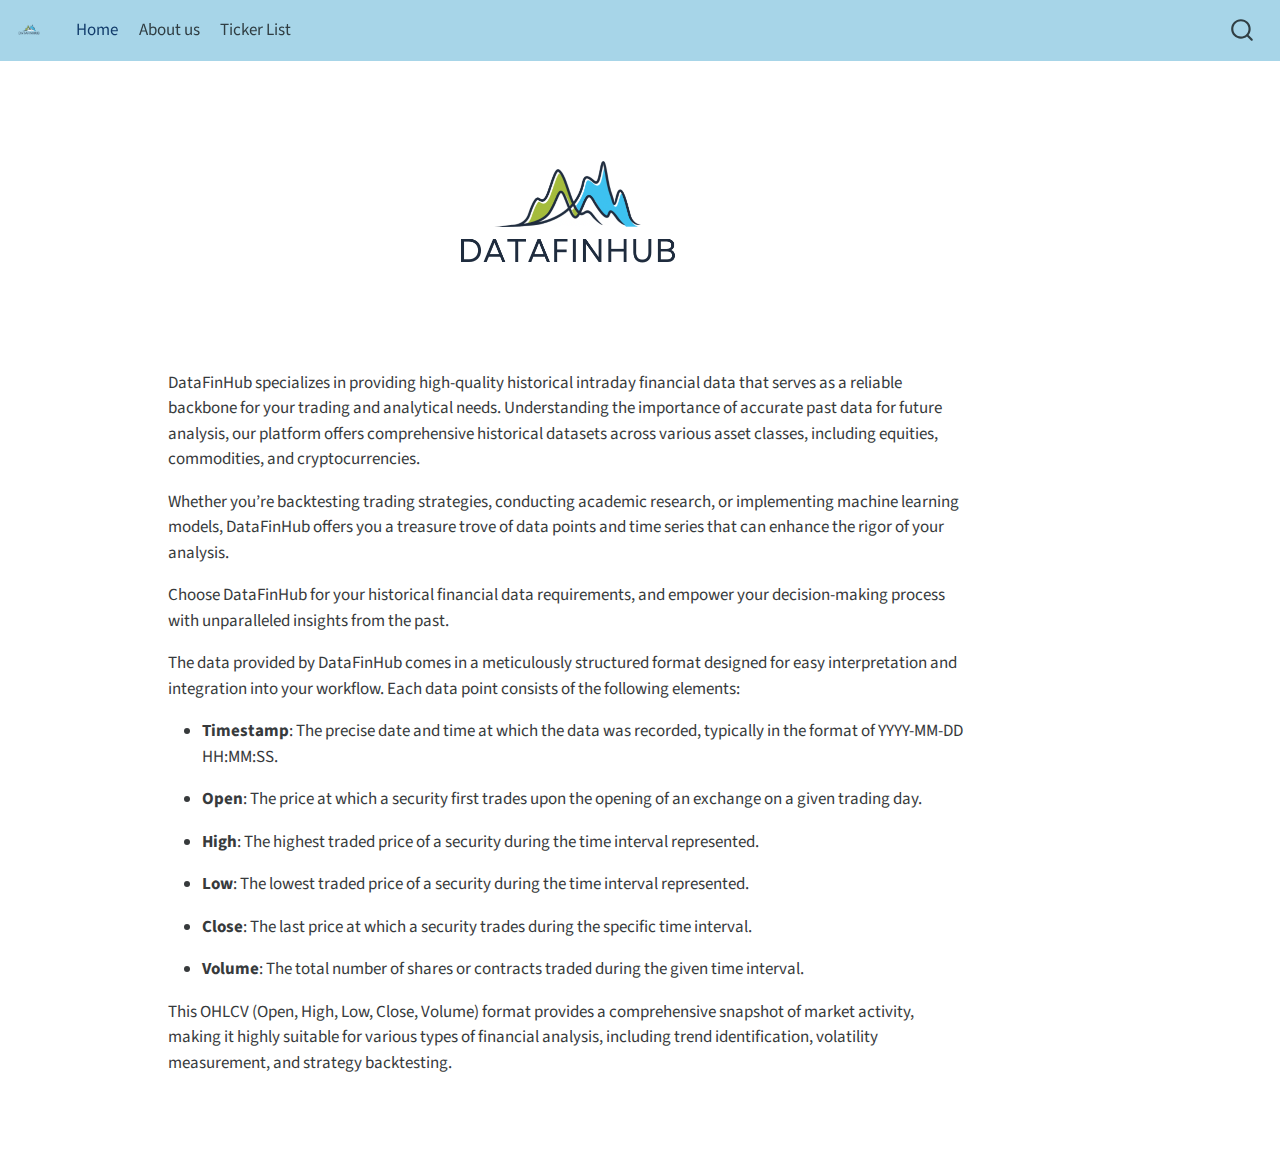
==== index.html @ a89246aa "Add files via upload" ====
<!DOCTYPE html>
<html xmlns="http://www.w3.org/1999/xhtml" lang="en" xml:lang="en"><head>

<meta charset="utf-8">
<meta name="generator" content="quarto-1.3.433">

<meta name="viewport" content="width=device-width, initial-scale=1.0, user-scalable=yes">


<title></title>
<style>
code{white-space: pre-wrap;}
span.smallcaps{font-variant: small-caps;}
div.columns{display: flex; gap: min(4vw, 1.5em);}
div.column{flex: auto; overflow-x: auto;}
div.hanging-indent{margin-left: 1.5em; text-indent: -1.5em;}
ul.task-list{list-style: none;}
ul.task-list li input[type="checkbox"] {
  width: 0.8em;
  margin: 0 0.8em 0.2em -1em; /* quarto-specific, see https://github.com/quarto-dev/quarto-cli/issues/4556 */ 
  vertical-align: middle;
}
</style>


<script src="site_libs/quarto-nav/quarto-nav.js"></script>
<script src="site_libs/quarto-nav/headroom.min.js"></script>
<script src="site_libs/clipboard/clipboard.min.js"></script>
<script src="site_libs/quarto-search/autocomplete.umd.js"></script>
<script src="site_libs/quarto-search/fuse.min.js"></script>
<script src="site_libs/quarto-search/quarto-search.js"></script>
<meta name="quarto:offset" content="./">
<script src="site_libs/quarto-html/quarto.js"></script>
<script src="site_libs/quarto-html/popper.min.js"></script>
<script src="site_libs/quarto-html/tippy.umd.min.js"></script>
<script src="site_libs/quarto-html/anchor.min.js"></script>
<link href="site_libs/quarto-html/tippy.css" rel="stylesheet">
<link href="site_libs/quarto-html/quarto-syntax-highlighting.css" rel="stylesheet" id="quarto-text-highlighting-styles">
<script src="site_libs/bootstrap/bootstrap.min.js"></script>
<link href="site_libs/bootstrap/bootstrap-icons.css" rel="stylesheet">
<link href="site_libs/bootstrap/bootstrap.min.css" rel="stylesheet" id="quarto-bootstrap" data-mode="light">
<script id="quarto-search-options" type="application/json">{
  "location": "navbar",
  "copy-button": false,
  "collapse-after": 3,
  "panel-placement": "end",
  "type": "overlay",
  "limit": 20,
  "language": {
    "search-no-results-text": "No results",
    "search-matching-documents-text": "matching documents",
    "search-copy-link-title": "Copy link to search",
    "search-hide-matches-text": "Hide additional matches",
    "search-more-match-text": "more match in this document",
    "search-more-matches-text": "more matches in this document",
    "search-clear-button-title": "Clear",
    "search-detached-cancel-button-title": "Cancel",
    "search-submit-button-title": "Submit",
    "search-label": "Search"
  }
}</script>


<link rel="stylesheet" href="styles.css">
</head>

<body class="nav-fixed">

<div id="quarto-search-results"></div>
  <header id="quarto-header" class="headroom fixed-top">
    <nav class="navbar navbar-expand-lg navbar-dark ">
      <div class="navbar-container container-fluid">
      <div class="navbar-brand-container">
    <a href="./index.html" class="navbar-brand navbar-brand-logo">
    <img src="./logo.png" alt="" class="navbar-logo">
    </a>
  </div>
            <div id="quarto-search" class="" title="Search"></div>
          <button class="navbar-toggler" type="button" data-bs-toggle="collapse" data-bs-target="#navbarCollapse" aria-controls="navbarCollapse" aria-expanded="false" aria-label="Toggle navigation" onclick="if (window.quartoToggleHeadroom) { window.quartoToggleHeadroom(); }">
  <span class="navbar-toggler-icon"></span>
</button>
          <div class="collapse navbar-collapse" id="navbarCollapse">
            <ul class="navbar-nav navbar-nav-scroll me-auto">
  <li class="nav-item">
    <a class="nav-link active" href="./index.html" rel="" target="" aria-current="page">
 <span class="menu-text">Home</span></a>
  </li>  
  <li class="nav-item">
    <a class="nav-link" href="./about.html" rel="" target="">
 <span class="menu-text">About us</span></a>
  </li>  
  <li class="nav-item">
    <a class="nav-link" href="./Tickerlist.html" rel="" target="">
 <span class="menu-text">Ticker List</span></a>
  </li>  
</ul>
            <div class="quarto-navbar-tools ms-auto">
</div>
          </div> <!-- /navcollapse -->
      </div> <!-- /container-fluid -->
    </nav>
</header>
<!-- content -->
<div id="quarto-content" class="quarto-container page-columns page-rows-contents page-layout-article page-navbar">
<!-- sidebar -->
<!-- margin-sidebar -->
    <div id="quarto-margin-sidebar" class="sidebar margin-sidebar">
        
    </div>
<!-- main -->
<main class="content" id="quarto-document-content">



<div class="quarto-figure quarto-figure-center">
<figure class="figure">
<p><img src="logo.png" class="img-fluid figure-img" width="253"></p>
</figure>
</div>
<p>DataFinHub specializes in providing high-quality historical intraday financial data that serves as a reliable backbone for your trading and analytical needs. Understanding the importance of accurate past data for future analysis, our platform offers comprehensive historical datasets across various asset classes, including equities, commodities, and cryptocurrencies.</p>
<p>Whether you’re backtesting trading strategies, conducting academic research, or implementing machine learning models, DataFinHub offers you a treasure trove of data points and time series that can enhance the rigor of your analysis.</p>
<p>Choose DataFinHub for your historical financial data requirements, and empower your decision-making process with unparalleled insights from the past.</p>
<p>The data provided by DataFinHub comes in a meticulously structured format designed for easy interpretation and integration into your workflow. Each data point consists of the following elements:</p>
<ul>
<li><p><strong>Timestamp</strong>: The precise date and time at which the data was recorded, typically in the format of YYYY-MM-DD HH:MM:SS.</p></li>
<li><p><strong>Open</strong>: The price at which a security first trades upon the opening of an exchange on a given trading day.</p></li>
<li><p><strong>High</strong>: The highest traded price of a security during the time interval represented.</p></li>
<li><p><strong>Low</strong>: The lowest traded price of a security during the time interval represented.</p></li>
<li><p><strong>Close</strong>: The last price at which a security trades during the specific time interval.</p></li>
<li><p><strong>Volume</strong>: The total number of shares or contracts traded during the given time interval.</p></li>
</ul>
<p>This OHLCV (Open, High, Low, Close, Volume) format provides a comprehensive snapshot of market activity, making it highly suitable for various types of financial analysis, including trend identification, volatility measurement, and strategy backtesting.</p>



</main> <!-- /main -->
<script id="quarto-html-after-body" type="application/javascript">
window.document.addEventListener("DOMContentLoaded", function (event) {
  const toggleBodyColorMode = (bsSheetEl) => {
    const mode = bsSheetEl.getAttribute("data-mode");
    const bodyEl = window.document.querySelector("body");
    if (mode === "dark") {
      bodyEl.classList.add("quarto-dark");
      bodyEl.classList.remove("quarto-light");
    } else {
      bodyEl.classList.add("quarto-light");
      bodyEl.classList.remove("quarto-dark");
    }
  }
  const toggleBodyColorPrimary = () => {
    const bsSheetEl = window.document.querySelector("link#quarto-bootstrap");
    if (bsSheetEl) {
      toggleBodyColorMode(bsSheetEl);
    }
  }
  toggleBodyColorPrimary();  
  const icon = "";
  const anchorJS = new window.AnchorJS();
  anchorJS.options = {
    placement: 'right',
    icon: icon
  };
  anchorJS.add('.anchored');
  const isCodeAnnotation = (el) => {
    for (const clz of el.classList) {
      if (clz.startsWith('code-annotation-')) {                     
        return true;
      }
    }
    return false;
  }
  const clipboard = new window.ClipboardJS('.code-copy-button', {
    text: function(trigger) {
      const codeEl = trigger.previousElementSibling.cloneNode(true);
      for (const childEl of codeEl.children) {
        if (isCodeAnnotation(childEl)) {
          childEl.remove();
        }
      }
      return codeEl.innerText;
    }
  });
  clipboard.on('success', function(e) {
    // button target
    const button = e.trigger;
    // don't keep focus
    button.blur();
    // flash "checked"
    button.classList.add('code-copy-button-checked');
    var currentTitle = button.getAttribute("title");
    button.setAttribute("title", "Copied!");
    let tooltip;
    if (window.bootstrap) {
      button.setAttribute("data-bs-toggle", "tooltip");
      button.setAttribute("data-bs-placement", "left");
      button.setAttribute("data-bs-title", "Copied!");
      tooltip = new bootstrap.Tooltip(button, 
        { trigger: "manual", 
          customClass: "code-copy-button-tooltip",
          offset: [0, -8]});
      tooltip.show();    
    }
    setTimeout(function() {
      if (tooltip) {
        tooltip.hide();
        button.removeAttribute("data-bs-title");
        button.removeAttribute("data-bs-toggle");
        button.removeAttribute("data-bs-placement");
      }
      button.setAttribute("title", currentTitle);
      button.classList.remove('code-copy-button-checked');
    }, 1000);
    // clear code selection
    e.clearSelection();
  });
  function tippyHover(el, contentFn) {
    const config = {
      allowHTML: true,
      content: contentFn,
      maxWidth: 500,
      delay: 100,
      arrow: false,
      appendTo: function(el) {
          return el.parentElement;
      },
      interactive: true,
      interactiveBorder: 10,
      theme: 'quarto',
      placement: 'bottom-start'
    };
    window.tippy(el, config); 
  }
  const noterefs = window.document.querySelectorAll('a[role="doc-noteref"]');
  for (var i=0; i<noterefs.length; i++) {
    const ref = noterefs[i];
    tippyHover(ref, function() {
      // use id or data attribute instead here
      let href = ref.getAttribute('data-footnote-href') || ref.getAttribute('href');
      try { href = new URL(href).hash; } catch {}
      const id = href.replace(/^#\/?/, "");
      const note = window.document.getElementById(id);
      return note.innerHTML;
    });
  }
      let selectedAnnoteEl;
      const selectorForAnnotation = ( cell, annotation) => {
        let cellAttr = 'data-code-cell="' + cell + '"';
        let lineAttr = 'data-code-annotation="' +  annotation + '"';
        const selector = 'span[' + cellAttr + '][' + lineAttr + ']';
        return selector;
      }
      const selectCodeLines = (annoteEl) => {
        const doc = window.document;
        const targetCell = annoteEl.getAttribute("data-target-cell");
        const targetAnnotation = annoteEl.getAttribute("data-target-annotation");
        const annoteSpan = window.document.querySelector(selectorForAnnotation(targetCell, targetAnnotation));
        const lines = annoteSpan.getAttribute("data-code-lines").split(",");
        const lineIds = lines.map((line) => {
          return targetCell + "-" + line;
        })
        let top = null;
        let height = null;
        let parent = null;
        if (lineIds.length > 0) {
            //compute the position of the single el (top and bottom and make a div)
            const el = window.document.getElementById(lineIds[0]);
            top = el.offsetTop;
            height = el.offsetHeight;
            parent = el.parentElement.parentElement;
          if (lineIds.length > 1) {
            const lastEl = window.document.getElementById(lineIds[lineIds.length - 1]);
            const bottom = lastEl.offsetTop + lastEl.offsetHeight;
            height = bottom - top;
          }
          if (top !== null && height !== null && parent !== null) {
            // cook up a div (if necessary) and position it 
            let div = window.document.getElementById("code-annotation-line-highlight");
            if (div === null) {
              div = window.document.createElement("div");
              div.setAttribute("id", "code-annotation-line-highlight");
              div.style.position = 'absolute';
              parent.appendChild(div);
            }
            div.style.top = top - 2 + "px";
            div.style.height = height + 4 + "px";
            let gutterDiv = window.document.getElementById("code-annotation-line-highlight-gutter");
            if (gutterDiv === null) {
              gutterDiv = window.document.createElement("div");
              gutterDiv.setAttribute("id", "code-annotation-line-highlight-gutter");
              gutterDiv.style.position = 'absolute';
              const codeCell = window.document.getElementById(targetCell);
              const gutter = codeCell.querySelector('.code-annotation-gutter');
              gutter.appendChild(gutterDiv);
            }
            gutterDiv.style.top = top - 2 + "px";
            gutterDiv.style.height = height + 4 + "px";
          }
          selectedAnnoteEl = annoteEl;
        }
      };
      const unselectCodeLines = () => {
        const elementsIds = ["code-annotation-line-highlight", "code-annotation-line-highlight-gutter"];
        elementsIds.forEach((elId) => {
          const div = window.document.getElementById(elId);
          if (div) {
            div.remove();
          }
        });
        selectedAnnoteEl = undefined;
      };
      // Attach click handler to the DT
      const annoteDls = window.document.querySelectorAll('dt[data-target-cell]');
      for (const annoteDlNode of annoteDls) {
        annoteDlNode.addEventListener('click', (event) => {
          const clickedEl = event.target;
          if (clickedEl !== selectedAnnoteEl) {
            unselectCodeLines();
            const activeEl = window.document.querySelector('dt[data-target-cell].code-annotation-active');
            if (activeEl) {
              activeEl.classList.remove('code-annotation-active');
            }
            selectCodeLines(clickedEl);
            clickedEl.classList.add('code-annotation-active');
          } else {
            // Unselect the line
            unselectCodeLines();
            clickedEl.classList.remove('code-annotation-active');
          }
        });
      }
  const findCites = (el) => {
    const parentEl = el.parentElement;
    if (parentEl) {
      const cites = parentEl.dataset.cites;
      if (cites) {
        return {
          el,
          cites: cites.split(' ')
        };
      } else {
        return findCites(el.parentElement)
      }
    } else {
      return undefined;
    }
  };
  var bibliorefs = window.document.querySelectorAll('a[role="doc-biblioref"]');
  for (var i=0; i<bibliorefs.length; i++) {
    const ref = bibliorefs[i];
    const citeInfo = findCites(ref);
    if (citeInfo) {
      tippyHover(citeInfo.el, function() {
        var popup = window.document.createElement('div');
        citeInfo.cites.forEach(function(cite) {
          var citeDiv = window.document.createElement('div');
          citeDiv.classList.add('hanging-indent');
          citeDiv.classList.add('csl-entry');
          var biblioDiv = window.document.getElementById('ref-' + cite);
          if (biblioDiv) {
            citeDiv.innerHTML = biblioDiv.innerHTML;
          }
          popup.appendChild(citeDiv);
        });
        return popup.innerHTML;
      });
    }
  }
});
</script>
</div> <!-- /content -->



</body></html>
---- site_libs/quarto-html/tippy.css ----
.tippy-box[data-animation=fade][data-state=hidden]{opacity:0}[data-tippy-root]{max-width:calc(100vw - 10px)}.tippy-box{position:relative;background-color:#333;color:#fff;border-radius:4px;font-size:14px;line-height:1.4;white-space:normal;outline:0;transition-property:transform,visibility,opacity}.tippy-box[data-placement^=top]>.tippy-arrow{bottom:0}.tippy-box[data-placement^=top]>.tippy-arrow:before{bottom:-7px;left:0;border-width:8px 8px 0;border-top-color:initial;transform-origin:center top}.tippy-box[data-placement^=bottom]>.tippy-arrow{top:0}.tippy-box[data-placement^=bottom]>.tippy-arrow:before{top:-7px;left:0;border-width:0 8px 8px;border-bottom-color:initial;transform-origin:center bottom}.tippy-box[data-placement^=left]>.tippy-arrow{right:0}.tippy-box[data-placement^=left]>.tippy-arrow:before{border-width:8px 0 8px 8px;border-left-color:initial;right:-7px;transform-origin:center left}.tippy-box[data-placement^=right]>.tippy-arrow{left:0}.tippy-box[data-placement^=right]>.tippy-arrow:before{left:-7px;border-width:8px 8px 8px 0;border-right-color:initial;transform-origin:center right}.tippy-box[data-inertia][data-state=visible]{transition-timing-function:cubic-bezier(.54,1.5,.38,1.11)}.tippy-arrow{width:16px;height:16px;color:#333}.tippy-arrow:before{content:"";position:absolute;border-color:transparent;border-style:solid}.tippy-content{position:relative;padding:5px 9px;z-index:1}
---- site_libs/quarto-html/quarto-syntax-highlighting.css ----
/* quarto syntax highlight colors */
:root {
  --quarto-hl-ot-color: #003B4F;
  --quarto-hl-at-color: #657422;
  --quarto-hl-ss-color: #20794D;
  --quarto-hl-an-color: #5E5E5E;
  --quarto-hl-fu-color: #4758AB;
  --quarto-hl-st-color: #20794D;
  --quarto-hl-cf-color: #003B4F;
  --quarto-hl-op-color: #5E5E5E;
  --quarto-hl-er-color: #AD0000;
  --quarto-hl-bn-color: #AD0000;
  --quarto-hl-al-color: #AD0000;
  --quarto-hl-va-color: #111111;
  --quarto-hl-bu-color: inherit;
  --quarto-hl-ex-color: inherit;
  --quarto-hl-pp-color: #AD0000;
  --quarto-hl-in-color: #5E5E5E;
  --quarto-hl-vs-color: #20794D;
  --quarto-hl-wa-color: #5E5E5E;
  --quarto-hl-do-color: #5E5E5E;
  --quarto-hl-im-color: #00769E;
  --quarto-hl-ch-color: #20794D;
  --quarto-hl-dt-color: #AD0000;
  --quarto-hl-fl-color: #AD0000;
  --quarto-hl-co-color: #5E5E5E;
  --quarto-hl-cv-color: #5E5E5E;
  --quarto-hl-cn-color: #8f5902;
  --quarto-hl-sc-color: #5E5E5E;
  --quarto-hl-dv-color: #AD0000;
  --quarto-hl-kw-color: #003B4F;
}

/* other quarto variables */
:root {
  --quarto-font-monospace: SFMono-Regular, Menlo, Monaco, Consolas, "Liberation Mono", "Courier New", monospace;
}

pre > code.sourceCode > span {
  color: #003B4F;
}

code span {
  color: #003B4F;
}

code.sourceCode > span {
  color: #003B4F;
}

div.sourceCode,
div.sourceCode pre.sourceCode {
  color: #003B4F;
}

code span.ot {
  color: #003B4F;
  font-style: inherit;
}

code span.at {
  color: #657422;
  font-style: inherit;
}

code span.ss {
  color: #20794D;
  font-style: inherit;
}

code span.an {
  color: #5E5E5E;
  font-style: inherit;
}

code span.fu {
  color: #4758AB;
  font-style: inherit;
}

code span.st {
  color: #20794D;
  font-style: inherit;
}

code span.cf {
  color: #003B4F;
  font-style: inherit;
}

code span.op {
  color: #5E5E5E;
  font-style: inherit;
}

code span.er {
  color: #AD0000;
  font-style: inherit;
}

code span.bn {
  color: #AD0000;
  font-style: inherit;
}

code span.al {
  color: #AD0000;
  font-style: inherit;
}

code span.va {
  color: #111111;
  font-style: inherit;
}

code span.bu {
  font-style: inherit;
}

code span.ex {
  font-style: inherit;
}

code span.pp {
  color: #AD0000;
  font-style: inherit;
}

code span.in {
  color: #5E5E5E;
  font-style: inherit;
}

code span.vs {
  color: #20794D;
  font-style: inherit;
}

code span.wa {
  color: #5E5E5E;
  font-style: italic;
}

code span.do {
  color: #5E5E5E;
  font-style: italic;
}

code span.im {
  color: #00769E;
  font-style: inherit;
}

code span.ch {
  color: #20794D;
  font-style: inherit;
}

code span.dt {
  color: #AD0000;
  font-style: inherit;
}

code span.fl {
  color: #AD0000;
  font-style: inherit;
}

code span.co {
  color: #5E5E5E;
  font-style: inherit;
}

code span.cv {
  color: #5E5E5E;
  font-style: italic;
}

code span.cn {
  color: #8f5902;
  font-style: inherit;
}

code span.sc {
  color: #5E5E5E;
  font-style: inherit;
}

code span.dv {
  color: #AD0000;
  font-style: inherit;
}

code span.kw {
  color: #003B4F;
  font-style: inherit;
}

.prevent-inlining {
  content: "</";
}

/*# sourceMappingURL=debc5d5d77c3f9108843748ff7464032.css.map */
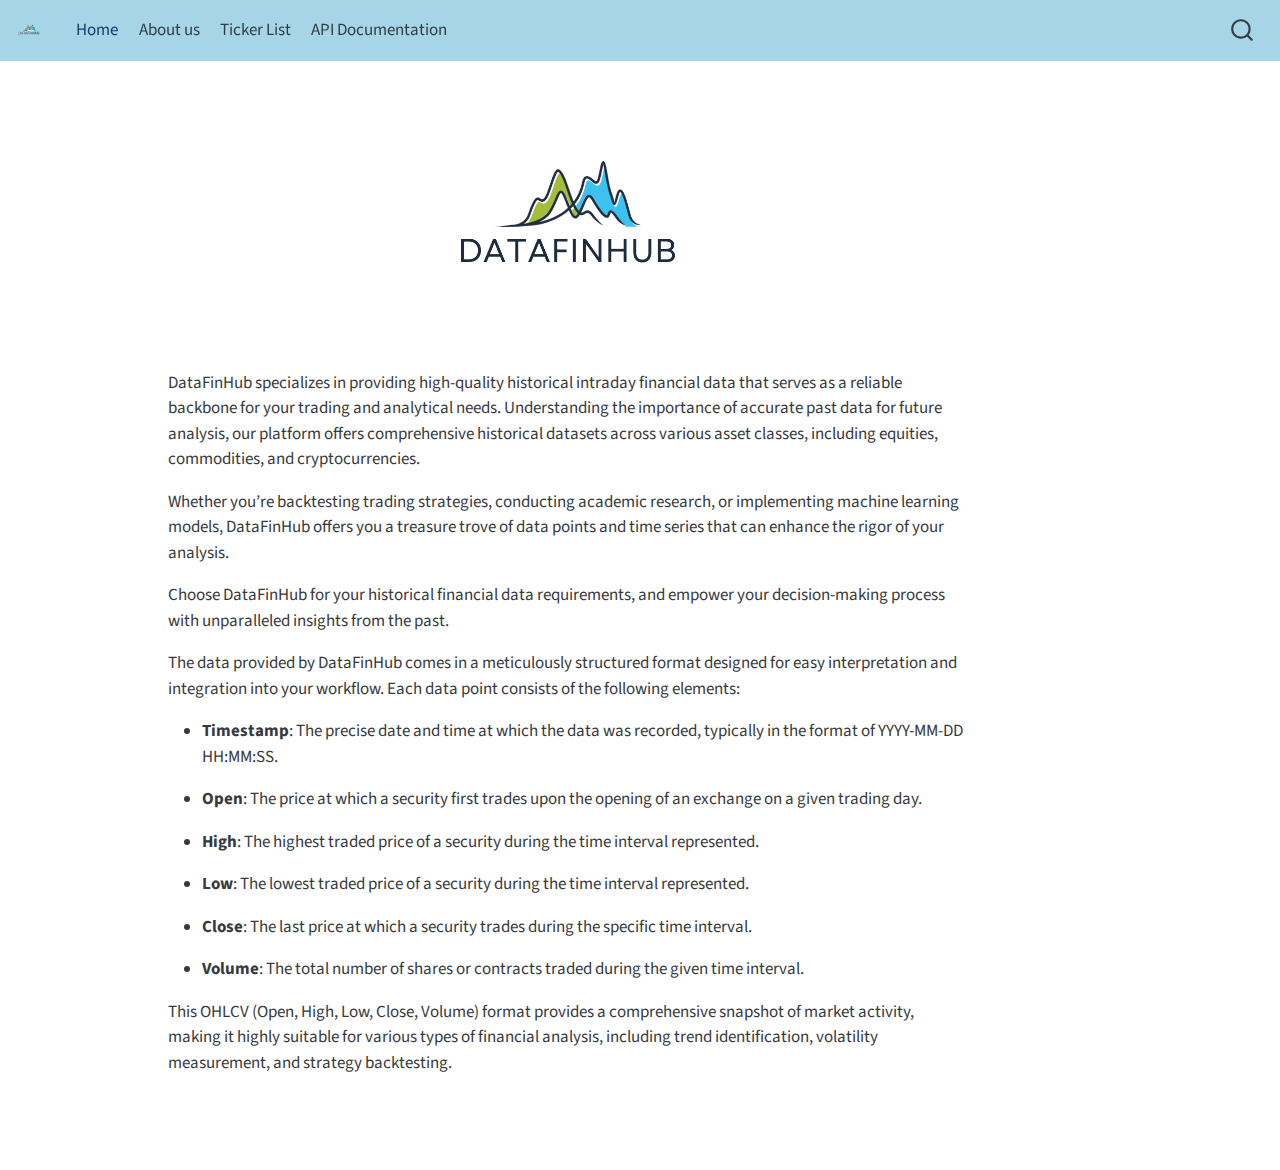
==== commit f26303eb: "Add files via upload" ====
--- a/index.html
+++ b/index.html
@@ -93,6 +93,10 @@
     <a class="nav-link" href="./Tickerlist.html" rel="" target="">
  <span class="menu-text">Ticker List</span></a>
   </li>  
+  <li class="nav-item">
+    <a class="nav-link" href="./API.html" rel="" target="">
+ <span class="menu-text">API Documentation</span></a>
+  </li>  
 </ul>
             <div class="quarto-navbar-tools ms-auto">
 </div>
